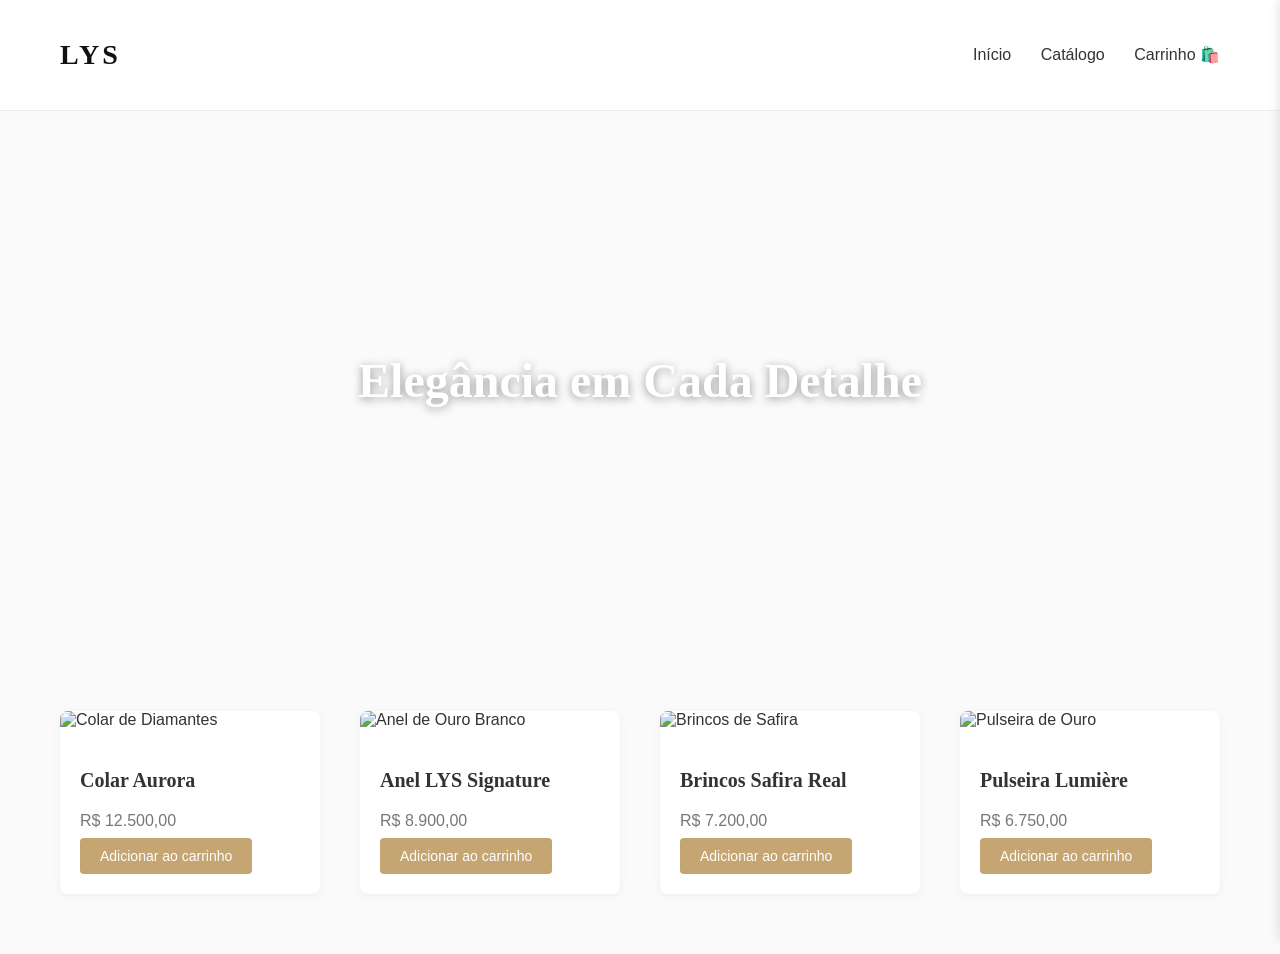
==== index.html @ ef32a416 "Create index.html" ====
<!DOCTYPE html>
<html lang="pt-BR">
<head>
    <meta charset="UTF-8">
    <meta name="viewport" content="width=device-width, initial-scale=1.0">
    <title>LYS Joalheria</title>
    <style>
        body {
            margin: 0;
            font-family: "Helvetica Neue", sans-serif;
            background-color: #fafafa;
            color: #333;
        }

        header {
            background-color: #fff;
            padding: 20px 60px;
            display: flex;
            justify-content: space-between;
            align-items: center;
            border-bottom: 1px solid #eee;
        }

        header h1 {
            font-family: "Playfair Display", serif;
            font-size: 28px;
            letter-spacing: 3px;
            color: #111;
        }

        nav a {
            margin-left: 25px;
            text-decoration: none;
            color: #333;
            font-weight: 500;
        }

        nav a:hover {
            color: #c5a572;
        }

        .hero {
            background-image: url('https://images.unsplash.com/photo-1522312346375-d1a52e2b99b3?auto=format&fit=crop&w=1600&q=80');
            background-size: cover;
            background-position: center;
            height: 60vh;
            display: flex;
            align-items: center;
            justify-content: center;
            color: white;
            text-shadow: 0 2px 10px rgba(0,0,0,0.4);
        }

        .hero h2 {
            font-size: 48px;
            font-family: "Playfair Display", serif;
        }

        .catalogo {
            padding: 60px;
            display: grid;
            grid-template-columns: repeat(auto-fit, minmax(260px, 1fr));
            gap: 40px;
        }

        .produto {
            background-color: #fff;
            border-radius: 8px;
            overflow: hidden;
            box-shadow: 0 2px 10px rgba(0,0,0,0.05);
            transition: transform 0.2s;
        }

        .produto:hover {
            transform: translateY(-5px);
        }

        .produto img {
            width: 100%;
            height: 260px;
            object-fit: cover;
        }

        .produto-info {
            padding: 20px;
        }

        .produto-info h3 {
            font-family: "Playfair Display", serif;
            font-size: 20px;
        }

        .produto-info p {
            margin: 8px 0;
            color: #777;
        }

        .produto-info button {
            background-color: #c5a572;
            color: white;
            border: none;
            padding: 10px 20px;
            cursor: pointer;
            font-size: 14px;
            border-radius: 4px;
        }

        .produto-info button:hover {
            background-color: #b39460;
        }

        .carrinho {
            position: fixed;
            top: 0;
            right: 0;
            background: #fff;
            width: 300px;
            height: 100%;
            box-shadow: -2px 0 10px rgba(0,0,0,0.1);
            padding: 20px;
            transform: translateX(100%);
            transition: transform 0.3s;
            display: flex;
            flex-direction: column;
        }

        .carrinho.aberto {
            transform: translateX(0);
        }

        .carrinho h2 {
            margin-bottom: 20px;
            font-family: "Playfair Display", serif;
        }

        .item-carrinho {
            margin-bottom: 15px;
            border-bottom: 1px solid #eee;
            padding-bottom: 10px;
        }

        .total {
            margin-top: auto;
            font-weight: bold;
            font-size: 18px;
        }

        .btn-fechar {
            background: none;
            border: none;
            font-size: 24px;
            cursor: pointer;
            position: absolute;
            top: 10px;
            right: 15px;
        }
    </style>
</head>
<body>

    <header>
        <h1>LYS</h1>
        <nav>
            <a href="#">Início</a>
            <a href="#catalogo">Catálogo</a>
            <a href="#" id="abrirCarrinho">Carrinho 🛍️</a>
        </nav>
    </header>

    <section class="hero">
        <h2>Elegância em Cada Detalhe</h2>
    </section>

    <section id="catalogo" class="catalogo">
        <div class="produto">
            <img src="https://images.unsplash.com/photo-1600180758890-6d9e8c5d0c9b?auto=format&fit=crop&w=800&q=80" alt="Colar de Diamantes">
            <div class="produto-info">
                <h3>Colar Aurora</h3>
                <p>R$ 12.500,00</p>
                <button onclick="adicionarCarrinho('Colar Aurora', 12500)">Adicionar ao carrinho</button>
            </div>
        </div>

        <div class="produto">
            <img src="https://images.unsplash.com/photo-1613490493576-7f6f3d1d38e9?auto=format&fit=crop&w=800&q=80" alt="Anel de Ouro Branco">
            <div class="produto-info">
                <h3>Anel LYS Signature</h3>
                <p>R$ 8.900,00</p>
                <button onclick="adicionarCarrinho('Anel LYS Signature', 8900)">Adicionar ao carrinho</button>
            </div>
        </div>

        <div class="produto">
            <img src="https://images.unsplash.com/photo-1617039299426-7b48aeea43a2?auto=format&fit=crop&w=800&q=80" alt="Brincos de Safira">
            <div class="produto-info">
                <h3>Brincos Safira Real</h3>
                <p>R$ 7.200,00</p>
                <button onclick="adicionarCarrinho('Brincos Safira Real', 7200)">Adicionar ao carrinho</button>
            </div>
        </div>

        <div class="produto">
            <img src="https://images.unsplash.com/photo-1589983846997-4165685c5d4a?auto=format&fit=crop&w=800&q=80" alt="Pulseira de Ouro">
            <div class="produto-info">
                <h3>Pulseira Lumière</h3>
                <p>R$ 6.750,00</p>
                <button onclick="adicionarCarrinho('Pulseira Lumière', 6750)">Adicionar ao carrinho</button>
            </div>
        </div>
    </section>

    <div id="carrinho" class="carrinho">
        <button class="btn-fechar" onclick="fecharCarrinho()">×</button>
        <h2>Seu Carrinho</h2>
        <div id="itensCarrinho"></div>
        <div class="total">Total: R$ <span id="total">0,00</span></div>
    </div>

    <script>
        const carrinho = document.getElementById('carrinho');
        const itensCarrinho = document.getElementById('itensCarrinho');
        const totalSpan = document.getElementById('total');
        let total = 0;

        function adicionarCarrinho(nome, valor) {
            const item = document.createElement('div');
            item.classList.add('item-carrinho');
            item.innerHTML = `<strong>${nome}</strong><br>R$ ${valor.toLocaleString('pt-BR', {minimumFractionDigits: 2})}`;
            itensCarrinho.appendChild(item);
            total += valor;
            totalSpan.innerText = total.toLocaleString('pt-BR', {minimumFractionDigits: 2});
            abrirCarrinho();
        }

        function abrirCarrinho() {
            carrinho.classList.add('aberto');
        }

        function fecharCarrinho() {
            carrinho.classList.remove('aberto');
        }

        document.getElementById('abrirCarrinho').addEventListener('click', abrirCarrinho);
    </script>

</body>
</html>
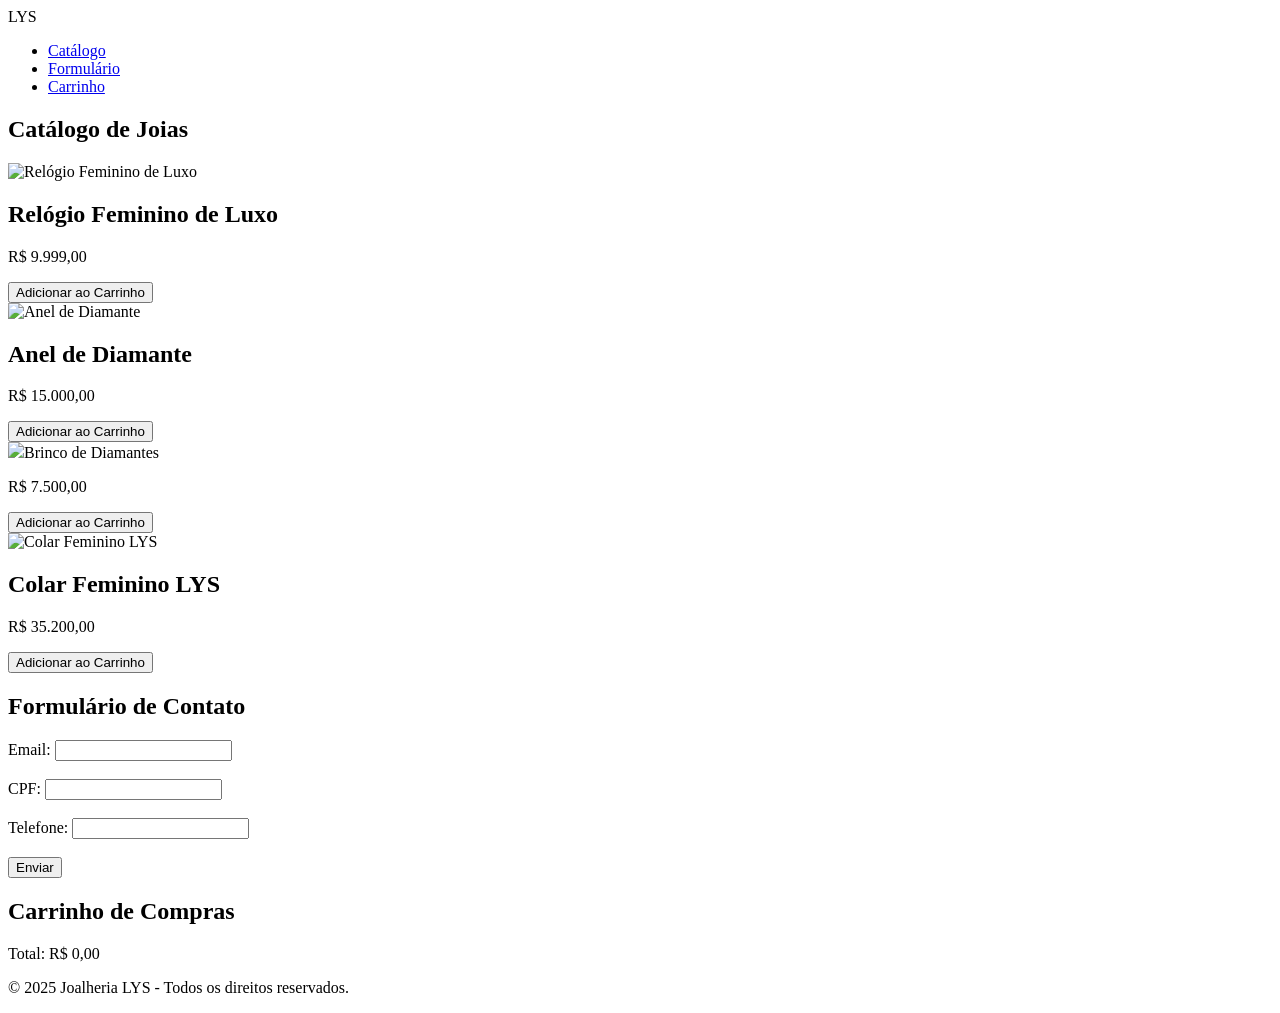
==== commit 7b0f6371: "Update index.html" ====
--- a/index.html
+++ b/index.html
@@ -1,247 +1,85 @@
 <!DOCTYPE html>
-<html lang="pt-BR">
+<html lang="pt-br">
 <head>
     <meta charset="UTF-8">
     <meta name="viewport" content="width=device-width, initial-scale=1.0">
-    <title>LYS Joalheria</title>
-    <style>
-        body {
-            margin: 0;
-            font-family: "Helvetica Neue", sans-serif;
-            background-color: #fafafa;
-            color: #333;
-        }
-
-        header {
-            background-color: #fff;
-            padding: 20px 60px;
-            display: flex;
-            justify-content: space-between;
-            align-items: center;
-            border-bottom: 1px solid #eee;
-        }
-
-        header h1 {
-            font-family: "Playfair Display", serif;
-            font-size: 28px;
-            letter-spacing: 3px;
-            color: #111;
-        }
-
-        nav a {
-            margin-left: 25px;
-            text-decoration: none;
-            color: #333;
-            font-weight: 500;
-        }
-
-        nav a:hover {
-            color: #c5a572;
-        }
-
-        .hero {
-            background-image: url('https://images.unsplash.com/photo-1522312346375-d1a52e2b99b3?auto=format&fit=crop&w=1600&q=80');
-            background-size: cover;
-            background-position: center;
-            height: 60vh;
-            display: flex;
-            align-items: center;
-            justify-content: center;
-            color: white;
-            text-shadow: 0 2px 10px rgba(0,0,0,0.4);
-        }
-
-        .hero h2 {
-            font-size: 48px;
-            font-family: "Playfair Display", serif;
-        }
-
-        .catalogo {
-            padding: 60px;
-            display: grid;
-            grid-template-columns: repeat(auto-fit, minmax(260px, 1fr));
-            gap: 40px;
-        }
-
-        .produto {
-            background-color: #fff;
-            border-radius: 8px;
-            overflow: hidden;
-            box-shadow: 0 2px 10px rgba(0,0,0,0.05);
-            transition: transform 0.2s;
-        }
-
-        .produto:hover {
-            transform: translateY(-5px);
-        }
-
-        .produto img {
-            width: 100%;
-            height: 260px;
-            object-fit: cover;
-        }
-
-        .produto-info {
-            padding: 20px;
-        }
-
-        .produto-info h3 {
-            font-family: "Playfair Display", serif;
-            font-size: 20px;
-        }
-
-        .produto-info p {
-            margin: 8px 0;
-            color: #777;
-        }
-
-        .produto-info button {
-            background-color: #c5a572;
-            color: white;
-            border: none;
-            padding: 10px 20px;
-            cursor: pointer;
-            font-size: 14px;
-            border-radius: 4px;
-        }
-
-        .produto-info button:hover {
-            background-color: #b39460;
-        }
-
-        .carrinho {
-            position: fixed;
-            top: 0;
-            right: 0;
-            background: #fff;
-            width: 300px;
-            height: 100%;
-            box-shadow: -2px 0 10px rgba(0,0,0,0.1);
-            padding: 20px;
-            transform: translateX(100%);
-            transition: transform 0.3s;
-            display: flex;
-            flex-direction: column;
-        }
-
-        .carrinho.aberto {
-            transform: translateX(0);
-        }
-
-        .carrinho h2 {
-            margin-bottom: 20px;
-            font-family: "Playfair Display", serif;
-        }
-
-        .item-carrinho {
-            margin-bottom: 15px;
-            border-bottom: 1px solid #eee;
-            padding-bottom: 10px;
-        }
-
-        .total {
-            margin-top: auto;
-            font-weight: bold;
-            font-size: 18px;
-        }
-
-        .btn-fechar {
-            background: none;
-            border: none;
-            font-size: 24px;
-            cursor: pointer;
-            position: absolute;
-            top: 10px;
-            right: 15px;
-        }
-    </style>
+    <title>Joalheria LYS</title>
+    <link rel="stylesheet" href="style.css">
 </head>
 <body>
-
     <header>
-        <h1>LYS</h1>
+        <div class="logo">LYS</div>
         <nav>
-            <a href="#">Início</a>
-            <a href="#catalogo">Catálogo</a>
-            <a href="#" id="abrirCarrinho">Carrinho 🛍️</a>
+            <ul>
+                <li><a href="#catalogo">Catálogo</a></li>
+                <li><a href="#formulario">Formulário</a></li>
+                <li><a href="#carrinho">Carrinho</a></li>
+            </ul>
         </nav>
     </header>
 
-    <section class="hero">
-        <h2>Elegância em Cada Detalhe</h2>
-    </section>
-
-    <section id="catalogo" class="catalogo">
-        <div class="produto">
-            <img src="https://images.unsplash.com/photo-1600180758890-6d9e8c5d0c9b?auto=format&fit=crop&w=800&q=80" alt="Colar de Diamantes">
-            <div class="produto-info">
-                <h3>Colar Aurora</h3>
-                <p>R$ 12.500,00</p>
-                <button onclick="adicionarCarrinho('Colar Aurora', 12500)">Adicionar ao carrinho</button>
+    <section id="catalogo">
+        <h1>Catálogo de Joias</h1>
+        <div class="produtos">
+            <div class="produto">
+                <img src="https://encrypted-tbn0.gstatic.com/images?q=tbn:ANd9GcRlnCEYdnle7XzhK2zxaCTyzxCGc0yxd_6rgjIDVjm5wfdfyX09UoZ8W07cAzIy4umNqpg&usqp=CAU" alt="Relógio Feminino de Luxo">
+                <h2>Relógio Feminino de Luxo</h2>
+                <p>R$ 9.999,00</p>
+                <button onclick="adicionarCarrinho('Relógio Feminino de Luxo', 9999)">Adicionar ao Carrinho</button>
             </div>
-        </div>
-
-        <div class="produto">
-            <img src="https://images.unsplash.com/photo-1613490493576-7f6f3d1d38e9?auto=format&fit=crop&w=800&q=80" alt="Anel de Ouro Branco">
-            <div class="produto-info">
-                <h3>Anel LYS Signature</h3>
-                <p>R$ 8.900,00</p>
-                <button onclick="adicionarCarrinho('Anel LYS Signature', 8900)">Adicionar ao carrinho</button>
+            <div class="produto">
+                <img src="https://encrypted-tbn0.gstatic.com/images?q=tbn:ANd9GcSdcTblPdi
+                BSLrJLgdbvtZj-rN5FfPFvHC2qaOSlCZqmYOnntiE8UZ0HmQEkjjALPUO_7k&usqp=CAU" alt="Anel de Diamante">
+                <h2>Anel de Diamante</h2>
+                <p>R$ 15.000,00</p>
+                <button onclick="adicionarCarrinho('Anel de Diamante', 15000)">Adicionar ao Carrinho</button>
             </div>
-        </div>
-
-        <div class="produto">
-            <img src="https://images.unsplash.com/photo-1617039299426-7b48aeea43a2?auto=format&fit=crop&w=800&q=80" alt="Brincos de Safira">
-            <div class="produto-info">
-                <h3>Brincos Safira Real</h3>
-                <p>R$ 7.200,00</p>
-                <button onclick="adicionarCarrinho('Brincos Safira Real', 7200)">Adicionar ao carrinho</button>
+            <div class="produto">
+                <img src="https://encrypted-tbn0.gstatic.com/images?q=tbn:ANd9GcT6YFgyvwzrzglVuUVZAxb6BOSdBVQ6-1Xpuw&s"
+                <h2>Brinco de Diamantes</h2>        
+                <p>R$ 7.500,00</p>
+                <button onclick="adicionarCarrinho('Brinco de Diamantes', 7500)">Adicionar ao Carrinho</button>
             </div>
-        </div>
-
-        <div class="produto">
-            <img src="https://images.unsplash.com/photo-1589983846997-4165685c5d4a?auto=format&fit=crop&w=800&q=80" alt="Pulseira de Ouro">
-            <div class="produto-info">
-                <h3>Pulseira Lumière</h3>
-                <p>R$ 6.750,00</p>
-                <button onclick="adicionarCarrinho('Pulseira Lumière', 6750)">Adicionar ao carrinho</button>
+             <div class="produto">
+                <img src="https://encrypted-tbn1.gstatic.com/shopping?q=tbn:ANd9GcSw_hrNX2MukIkJ8kiAOOY-QvOSIFlZtdyld1Eg5pvbT2LPUkXuRBjblMxJqlaABdqQW9d1tx0U-Zvw2wqJEDflVaLm_NPBw5IXgt6f7APfU9F_OmKSKHh2Vw" alt="Colar Feminino LYS">
+                <h2>Colar Feminino LYS</h2>
+                <p>R$ 35.200,00</p>
+                <button onclick="adicionarCarrinho('Colar Feminino LYS', 9999)">Adicionar ao Carrinho</button>
             </div>
         </div>
     </section>
 
-    <div id="carrinho" class="carrinho">
-        <button class="btn-fechar" onclick="fecharCarrinho()">×</button>
-        <h2>Seu Carrinho</h2>
-        <div id="itensCarrinho"></div>
-        <div class="total">Total: R$ <span id="total">0,00</span></div>
-    </div>
+    <section id="formulario">
+        <h1>Formulário de Contato</h1>
+        <form onsubmit="return validarFormulario()">
+            <label for="email">Email:</label>
+            <input type="email" id="email" name="email" required>
+            <br><br>
 
-    <script>
-        const carrinho = document.getElementById('carrinho');
-        const itensCarrinho = document.getElementById('itensCarrinho');
-        const totalSpan = document.getElementById('total');
-        let total = 0;
+            <label for="cpf">CPF:</label>
+            <input type="text" id="cpf" name="cpf" required>
+            <br><br>
 
-        function adicionarCarrinho(nome, valor) {
-            const item = document.createElement('div');
-            item.classList.add('item-carrinho');
-            item.innerHTML = `<strong>${nome}</strong><br>R$ ${valor.toLocaleString('pt-BR', {minimumFractionDigits: 2})}`;
-            itensCarrinho.appendChild(item);
-            total += valor;
-            totalSpan.innerText = total.toLocaleString('pt-BR', {minimumFractionDigits: 2});
-            abrirCarrinho();
-        }
+            <label for="telefone">Telefone:</label>
+            <input type="tel" id="telefone" name="telefone" required>
+            <br><br>
 
-        function abrirCarrinho() {
-            carrinho.classList.add('aberto');
-        }
+            <button type="submit">Enviar</button>
+        </form>
+    </section>
 
-        function fecharCarrinho() {
-            carrinho.classList.remove('aberto');
-        }
+    <section id="carrinho">
+        <h1>Carrinho de Compras</h1>
+        <ul id="itensCarrinho">
+            <!-- Itens do carrinho serão exibidos aqui -->
+        </ul>
+        <p>Total: R$ <span id="totalCarrinho">0,00</span></p>
+    </section>
 
-        document.getElementById('abrirCarrinho').addEventListener('click', abrirCarrinho);
-    </script>
+    <footer>
+        <p>&copy; 2025 Joalheria LYS - Todos os direitos reservados.</p>
+    </footer>
 
+    <script src="script.js"></script>
 </body>
 </html>
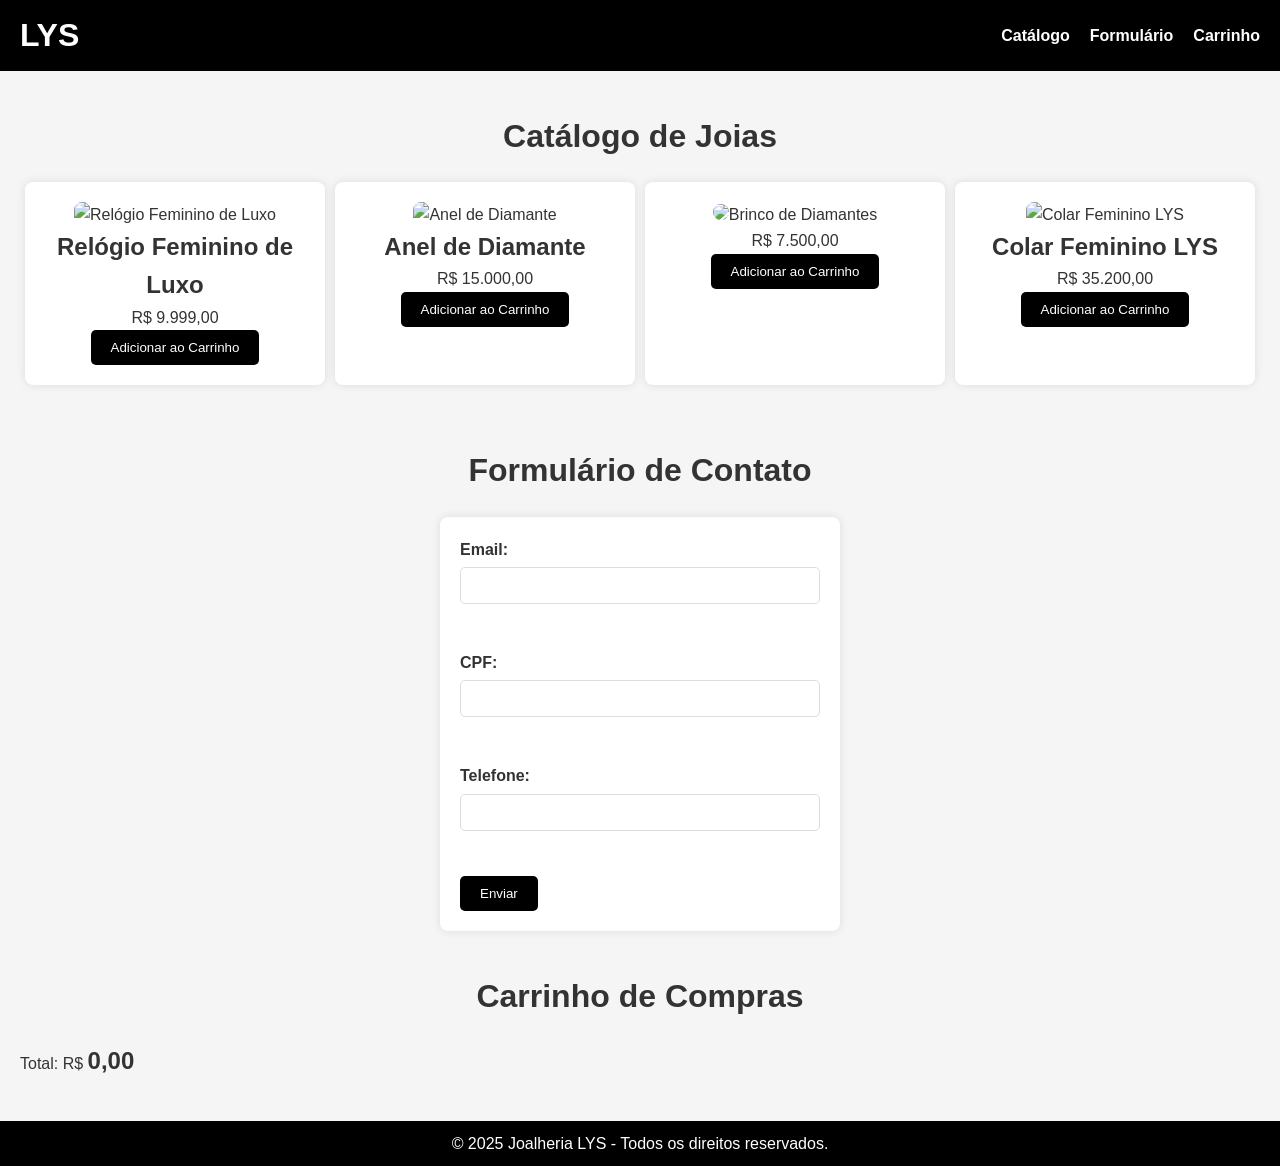
==== commit 14097940: "Update index.html" ====
--- a/index.html
+++ b/index.html
@@ -11,9 +11,9 @@
         <div class="logo">LYS</div>
         <nav>
             <ul>
-                <li><a href="#catalogo">Catálogo</a></li>
-                <li><a href="#formulario">Formulário</a></li>
-                <li><a href="#carrinho">Carrinho</a></li>
+                <li><a href="index.html">Catálogo</a></li>
+                <li><a href="formulario.html">Formulário</a></li>
+                <li><a href="carrinho.html">Carrinho</a></li>
             </ul>
         </nav>
     </header>
--- a/style.css
+++ b/style.css
@@ -0,0 +1,137 @@
+/* Resetando margens e paddings padrão */
+* {
+    margin: 0;
+    padding: 0;
+    box-sizing: border-box;
+}
+
+body {
+    font-family: 'Arial', sans-serif;
+    background-color: #f5f5f5;
+    color: #333;
+    line-height: 1.6;
+}
+
+header {
+    display: flex;
+    justify-content: space-between;
+    align-items: center;
+    background-color: #000;
+    padding: 10px 20px;
+    color: #fff;
+}
+
+header .logo {
+    font-size: 2rem;
+    font-weight: bold;
+}
+
+header nav ul {
+    list-style: none;
+    display: flex;
+}
+
+header nav ul li {
+    margin-left: 20px;
+}
+
+header nav ul li a {
+    color: #fff;
+    text-decoration: none;
+    font-weight: bold;
+}
+
+h1 {
+    font-size: 2rem;
+    margin-bottom: 20px;
+    text-align: center;
+}
+
+section {
+    margin: 40px 20px;
+}
+
+.produtos {
+    display: flex;
+    justify-content: space-around;
+    flex-wrap: wrap;
+}
+
+.produto {
+    background-color: #fff;
+    border-radius: 8px;
+    box-shadow: 0 0 10px rgba(0, 0, 0, 0.1);
+    width: 300px;
+    margin-bottom: 20px;
+    padding: 20px;
+    text-align: center;
+    transition: transform 0.3s ease;
+}
+
+.produto:hover {
+    transform: scale(1.05);
+}
+
+.produto img {
+    width: 100%;
+    height: auto;
+    border-radius: 8px;
+}
+
+button {
+    background-color: #000;
+    color: #fff;
+    border: none;
+    padding: 10px 20px;
+    cursor: pointer;
+    border-radius: 5px;
+    transition: background-color 0.3s ease;
+}
+
+button:hover {
+    background-color: #444;
+}
+
+form {
+    max-width: 400px;
+    margin: 0 auto;
+    background-color: #fff;
+    padding: 20px;
+    border-radius: 8px;
+    box-shadow: 0 0 10px rgba(0, 0, 0, 0.1);
+}
+
+form label {
+    font-weight: bold;
+    display: block;
+    margin-bottom: 5px;
+}
+
+form input {
+    width: 100%;
+    padding: 10px;
+    margin-bottom: 20px;
+    border-radius: 5px;
+    border: 1px solid #ddd;
+}
+
+footer {
+    text-align: center;
+    background-color: #000;
+    color: #fff;
+    padding: 10px;
+}
+
+#itensCarrinho {
+    list-style: none;
+    padding: 0;
+}
+
+#itensCarrinho li {
+    margin-bottom: 10px;
+}
+
+#totalCarrinho {
+    font-size: 1.5rem;
+    font-weight: bold;
+}
